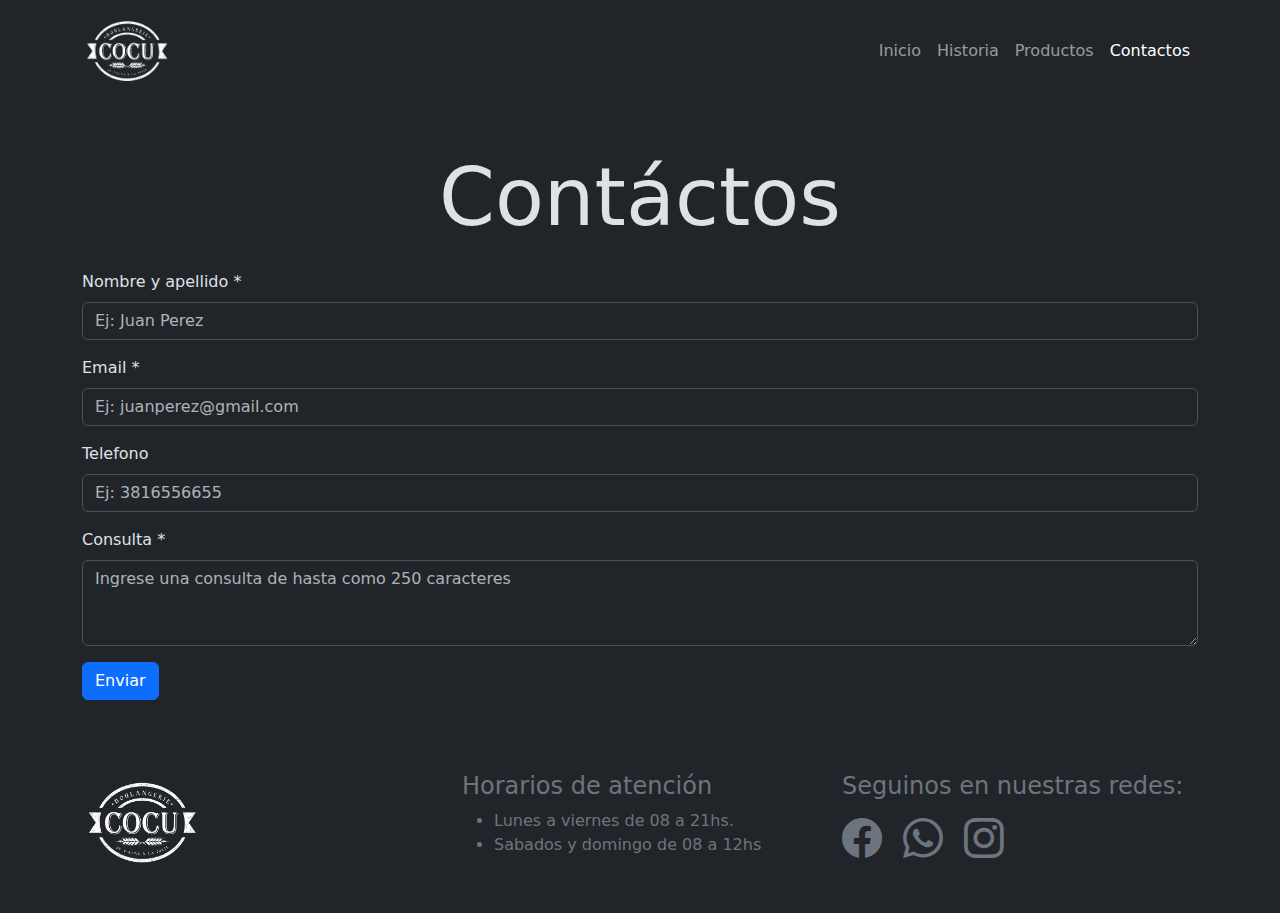
==== pages/contactos.html @ e6600910 "Primer commit de la estructura del proyecto" ====
<!DOCTYPE html>
<html lang="es">
  <head>
    <meta charset="UTF-8" />
    <meta name="viewport" content="width=device-width, initial-scale=1.0" />
    <!-- agregar las etiquetas metas necesarias -->
    <link rel="stylesheet" href="../css/bootstrap.min.css" />
    <link
      rel="stylesheet"
      href="https://cdn.jsdelivr.net/npm/bootstrap-icons@1.11.1/font/bootstrap-icons.css"
    />
    <link rel="stylesheet" href="../css/style.css" />
    <title>Panaderia cocu</title>
  </head>
  <body data-bs-theme="dark">
    <header>
      <nav class="navbar navbar-expand-lg bg-dark navbar-dark">
        <div class="container">
          <a class="navbar-brand" href="../index.html">
            <img
              src="../img/cocu_logo-450.png"
              alt="Logo panaderia cocu"
              width="90px"
            />
          </a>
          <button
            class="navbar-toggler"
            type="button"
            data-bs-toggle="collapse"
            data-bs-target="#navbarSupportedContent"
            aria-controls="navbarSupportedContent"
            aria-expanded="false"
            aria-label="Toggle navigation"
          >
            <span class="navbar-toggler-icon"></span>
          </button>
          <div class="collapse navbar-collapse" id="navbarSupportedContent">
            <ul class="navbar-nav ms-auto mb-2 mb-lg-0">
              <li class="nav-item">
                <a class="nav-link" href="../index.html">Inicio</a>
              </li>
              <li class="nav-item">
                <a class="nav-link" href="historia.html">Historia</a>
              </li>
              <li class="nav-item">
                <a class="nav-link" href="productos.html">Productos</a>
              </li>
              <li class="nav-item">
                <a
                  class="nav-link active"
                  aria-current="page"
                  href="contactos.html"
                  >Contactos</a
                >
              </li>
            </ul>
          </div>
        </div>
      </nav>
    </header>
    <main class="container my-5">
      <h1 class="text-center display-1 mb-4">Contáctos</h1>
      <article>
        <form>
          <div class="mb-3">
            <label for="nombreApellido" class="form-label">Nombre y apellido *</label>
            <!-- xx@utn.com -->
            <!-- {64}@{255} -->
            <input type="text" class="form-control" id="nombreApellido" placeholder="Ej: Juan Perez" minlength="5" maxlength="50" required>
          </div>
          <div class="mb-3">
            <label for="email" class="form-label">Email *</label>
            <input type="email" class="form-control" id="email" placeholder="Ej: juanperez@gmail.com" minlength="10" maxlength="320" required>
          </div>
          <div class="mb-3">
            <label for="telefono" class="form-label">Telefono </label>
            <input type="tel" class="form-control" id="telefono" placeholder="Ej: 3816556655">
          </div>
          <div class="mb-3">
            <label for="consulta" class="form-label">Consulta *</label>
            <textarea class="form-control" id="consulta" rows="3" required minlength="5" maxlength="250" placeholder="Ingrese una consulta de hasta como 250 caracteres"></textarea>
          </div>
          <button class="btn btn-primary" type="submit">Enviar</button>
        </form>
      </article>
    </main>

    <footer class="bg-dark text-secondary py-4">
      <div class="container">
        <div class="row">
          <div class="col-lg-4 text-center text-lg-start mb-3">
            <img
              src="../img/cocu_logo-450.png"
              alt="Logo panaderia cocu"
              width="120px"
            />
          </div>
          <div class="col-md-6 col-lg-4">
            <h4>Horarios de atención</h4>
            <ul>
              <li>Lunes a viernes de 08 a 21hs.</li>
              <li>Sabados y domingo de 08 a 12hs</li>
            </ul>
          </div>
          <div class="col-md-6 col-lg-4">
            <h4>Seguinos en nuestras redes:</h4>
            <div class="text-center text-lg-start">
              <a href="#" class="link-secondary"
                ><i class="bi bi-facebook fs-1"></i
              ></a>
              <a href="#" class="link-secondary mx-3"
                ><i class="bi bi-whatsapp fs-1"></i
              ></a>
              <a href="#" class="link-secondary"
                ><i class="bi bi-instagram fs-1"></i
              ></a>
            </div>
          </div>
        </div>
      </div>
    </footer>
    <script src="../js/bootstrap.min.js"></script>
  </body>
</html>
---- css/style.css ----
body{
    display: flex;
    flex-direction: column;
    min-height: 100vh;
}

main{
    flex-grow: 1;
}

.imgCarouselProductos{
    height: 300px;
    object-fit: cover;
}
.filtroCategorias{
    filter: grayscale(60%);
}

.filtroCategorias:hover{
    filter: grayscale(0);
    transition: 400ms;
}

@media all and (min-width: 767px ) and (max-width: 991px ){
    .imgCarouselProductos{
        height: 400px;
    }
}
@media all and (min-width: 992px ){
    .imgCarouselProductos{
        height: 550px;
    }
}
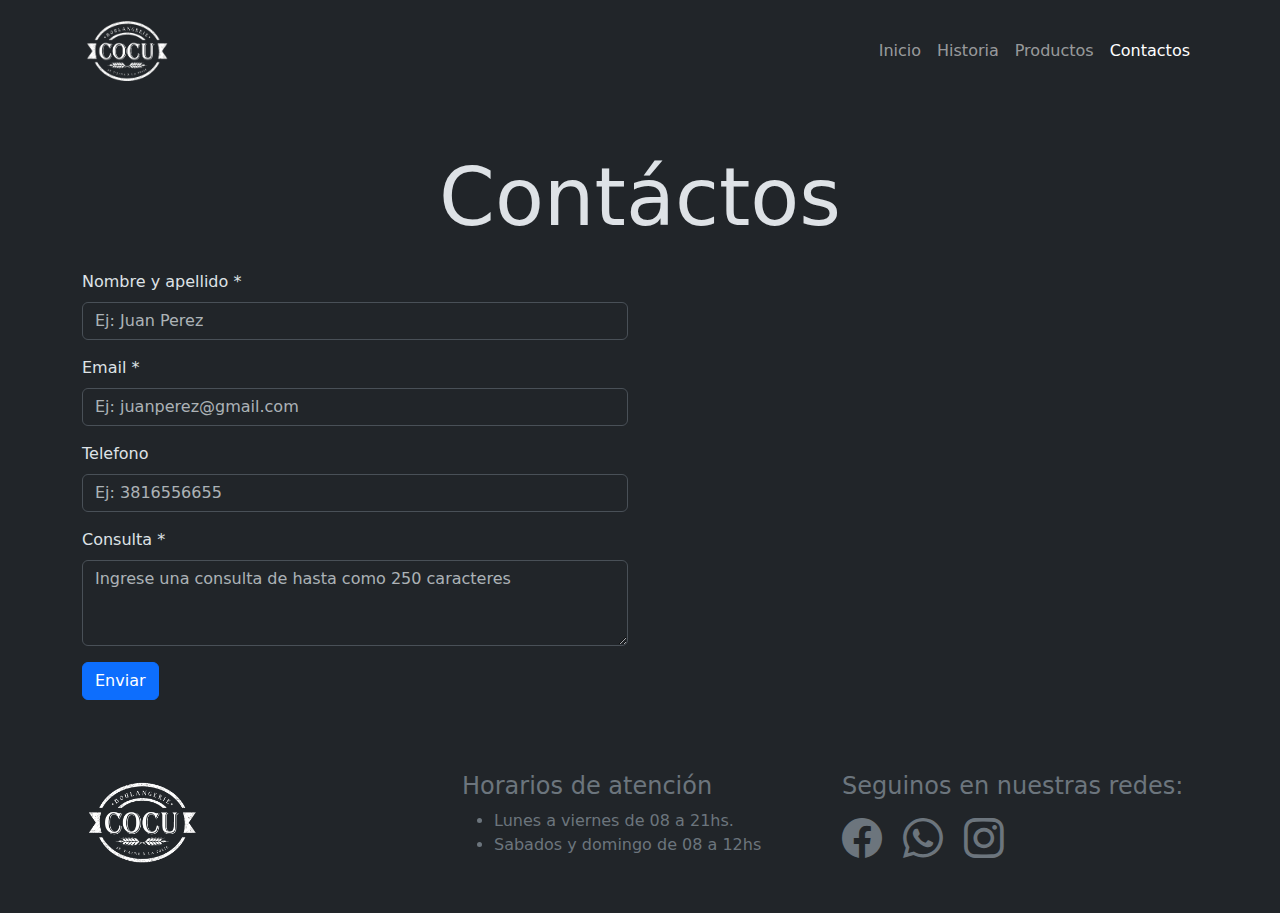
==== commit f7017855: "agregamos una grilla para ordenar el formulario y el mapa" ====
--- a/pages/contactos.html
+++ b/pages/contactos.html
@@ -60,29 +60,32 @@
     </header>
     <main class="container my-5">
       <h1 class="text-center display-1 mb-4">Contáctos</h1>
-      <article>
-        <form>
-          <div class="mb-3">
-            <label for="nombreApellido" class="form-label">Nombre y apellido *</label>
-            <!-- xx@utn.com -->
-            <!-- {64}@{255} -->
-            <input type="text" class="form-control" id="nombreApellido" placeholder="Ej: Juan Perez" minlength="5" maxlength="50" required>
-          </div>
-          <div class="mb-3">
-            <label for="email" class="form-label">Email *</label>
-            <input type="email" class="form-control" id="email" placeholder="Ej: juanperez@gmail.com" minlength="10" maxlength="320" required>
-          </div>
-          <div class="mb-3">
-            <label for="telefono" class="form-label">Telefono </label>
-            <input type="tel" class="form-control" id="telefono" placeholder="Ej: 3816556655">
-          </div>
-          <div class="mb-3">
-            <label for="consulta" class="form-label">Consulta *</label>
-            <textarea class="form-control" id="consulta" rows="3" required minlength="5" maxlength="250" placeholder="Ingrese una consulta de hasta como 250 caracteres"></textarea>
-          </div>
-          <button class="btn btn-primary" type="submit">Enviar</button>
-        </form>
-      </article>
+      <section class="row">
+        <article class="col-md-6">
+          <form>
+            <div class="mb-3">
+              <label for="nombreApellido" class="form-label">Nombre y apellido *</label>
+              <!-- xx@utn.com -->
+              <!-- {64}@{255} -->
+              <input type="text" class="form-control" id="nombreApellido" placeholder="Ej: Juan Perez" minlength="5" maxlength="50" required>
+            </div>
+            <div class="mb-3">
+              <label for="email" class="form-label">Email *</label>
+              <input type="email" class="form-control" id="email" placeholder="Ej: juanperez@gmail.com" minlength="10" maxlength="320" required>
+            </div>
+            <div class="mb-3">
+              <label for="telefono" class="form-label">Telefono </label>
+              <input type="tel" class="form-control" id="telefono" placeholder="Ej: 3816556655">
+            </div>
+            <div class="mb-3">
+              <label for="consulta" class="form-label">Consulta *</label>
+              <textarea class="form-control" id="consulta" rows="3" required minlength="5" maxlength="250" placeholder="Ingrese una consulta de hasta como 250 caracteres"></textarea>
+            </div>
+            <button class="btn btn-primary" type="submit">Enviar</button>
+          </form>
+        </article>
+        <article class="col-md-6"></article>
+      </section>
     </main>
 
     <footer class="bg-dark text-secondary py-4">
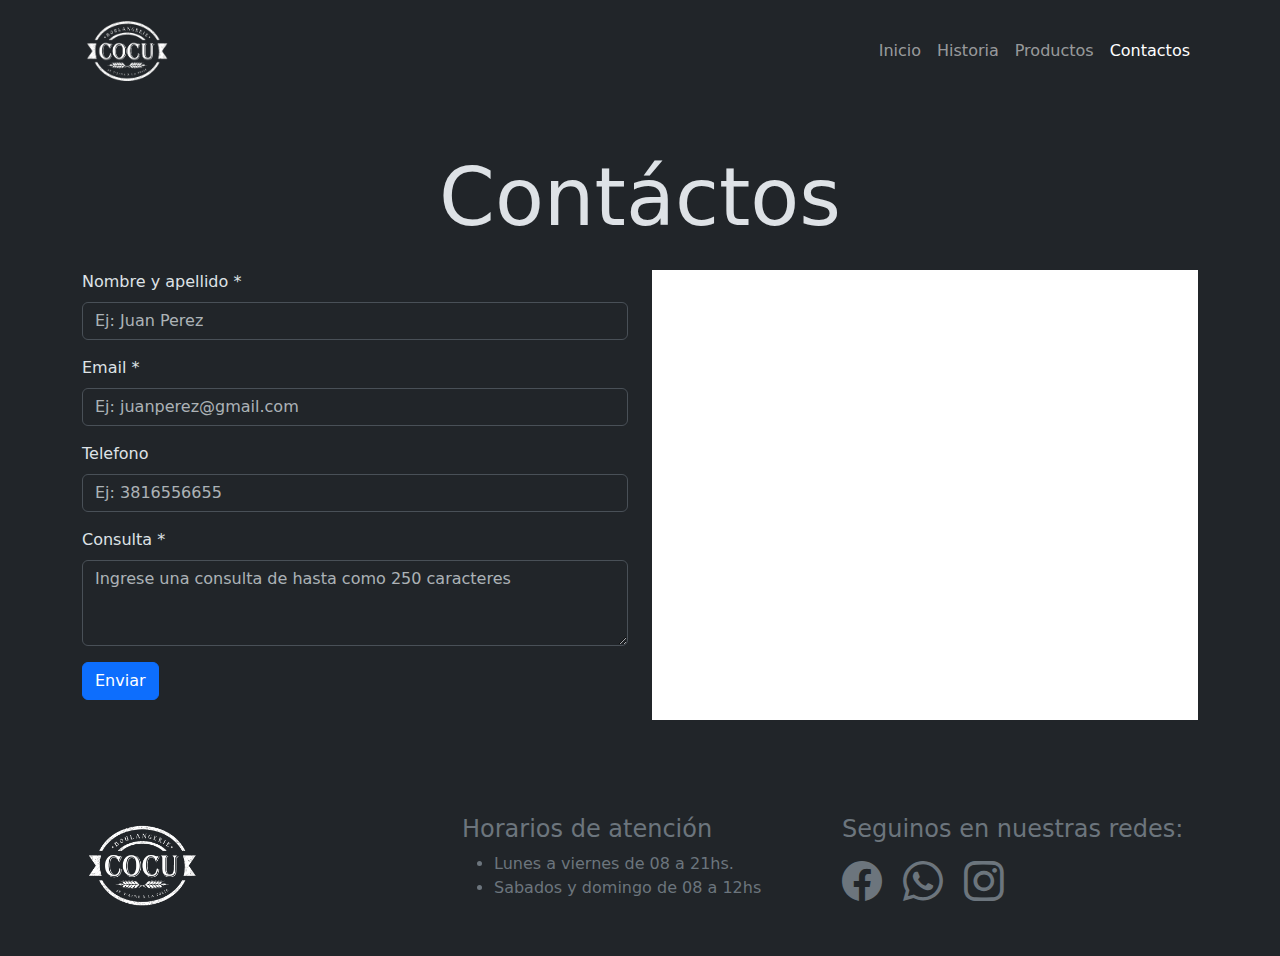
==== commit d8ad743b: "agregamos un mapa de google maps, en la grilla de contactos" ====
--- a/pages/contactos.html
+++ b/pages/contactos.html
@@ -61,30 +61,63 @@
     <main class="container my-5">
       <h1 class="text-center display-1 mb-4">Contáctos</h1>
       <section class="row">
-        <article class="col-md-6">
+        <article class="col-md-6 mb-3">
           <form>
             <div class="mb-3">
-              <label for="nombreApellido" class="form-label">Nombre y apellido *</label>
+              <label for="nombreApellido" class="form-label"
+                >Nombre y apellido *</label
+              >
               <!-- xx@utn.com -->
               <!-- {64}@{255} -->
-              <input type="text" class="form-control" id="nombreApellido" placeholder="Ej: Juan Perez" minlength="5" maxlength="50" required>
+              <input
+                type="text"
+                class="form-control"
+                id="nombreApellido"
+                placeholder="Ej: Juan Perez"
+                minlength="5"
+                maxlength="50"
+                required
+              />
             </div>
             <div class="mb-3">
               <label for="email" class="form-label">Email *</label>
-              <input type="email" class="form-control" id="email" placeholder="Ej: juanperez@gmail.com" minlength="10" maxlength="320" required>
+              <input
+                type="email"
+                class="form-control"
+                id="email"
+                placeholder="Ej: juanperez@gmail.com"
+                minlength="10"
+                maxlength="320"
+                required
+              />
             </div>
             <div class="mb-3">
               <label for="telefono" class="form-label">Telefono </label>
-              <input type="tel" class="form-control" id="telefono" placeholder="Ej: 3816556655">
+              <input
+                type="tel"
+                class="form-control"
+                id="telefono"
+                placeholder="Ej: 3816556655"
+              />
             </div>
             <div class="mb-3">
               <label for="consulta" class="form-label">Consulta *</label>
-              <textarea class="form-control" id="consulta" rows="3" required minlength="5" maxlength="250" placeholder="Ingrese una consulta de hasta como 250 caracteres"></textarea>
+              <textarea
+                class="form-control"
+                id="consulta"
+                rows="3"
+                required
+                minlength="5"
+                maxlength="250"
+                placeholder="Ingrese una consulta de hasta como 250 caracteres"
+              ></textarea>
             </div>
             <button class="btn btn-primary" type="submit">Enviar</button>
           </form>
         </article>
-        <article class="col-md-6"></article>
+        <article class="col-md-6 mb-3">
+          <iframe class="w-100" src="https://www.google.com/maps/embed?pb=!1m18!1m12!1m3!1d3560.1059174722654!2d-65.20974192455247!3d-26.836583276692604!2m3!1f0!2f0!3f0!3m2!1i1024!2i768!4f13.1!3m3!1m2!1s0x94225d3ad7f30f1d%3A0xf8606cd659b8e3e4!2sRollingCode%20School!5e0!3m2!1ses-419!2sar!4v1701730869635!5m2!1ses-419!2sar" height="450" allowfullscreen="" loading="lazy" referrerpolicy="no-referrer-when-downgrade"></iframe>
+        </article>
       </section>
     </main>
 
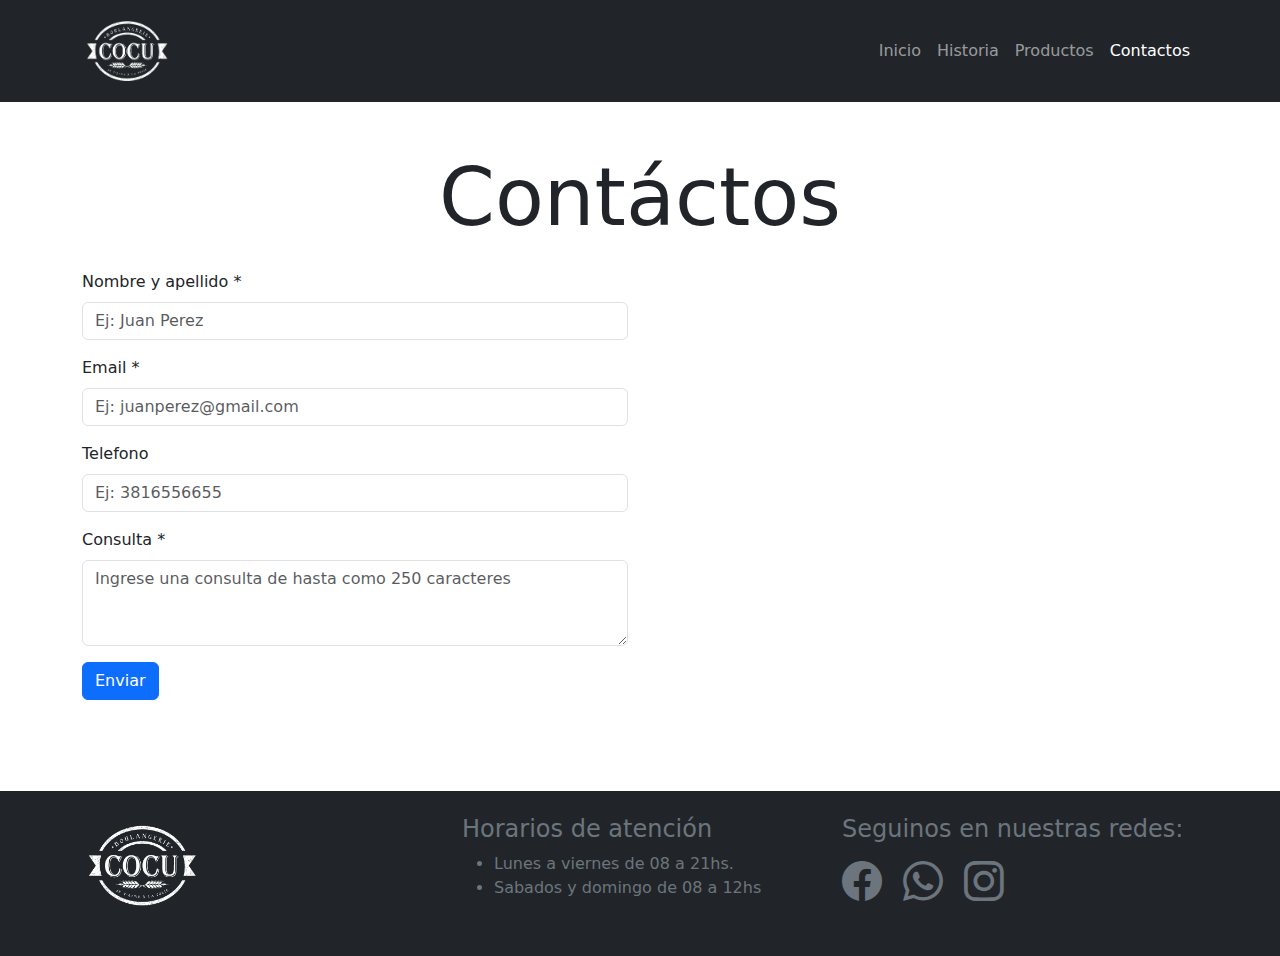
==== commit 95cb59dc: "Se cambiaron las paginas al tema claro" ====
--- a/pages/contactos.html
+++ b/pages/contactos.html
@@ -12,7 +12,7 @@
     <link rel="stylesheet" href="../css/style.css" />
     <title>Panaderia cocu</title>
   </head>
-  <body data-bs-theme="dark">
+  <body data-bs-theme="light">
     <header>
       <nav class="navbar navbar-expand-lg bg-dark navbar-dark">
         <div class="container">
